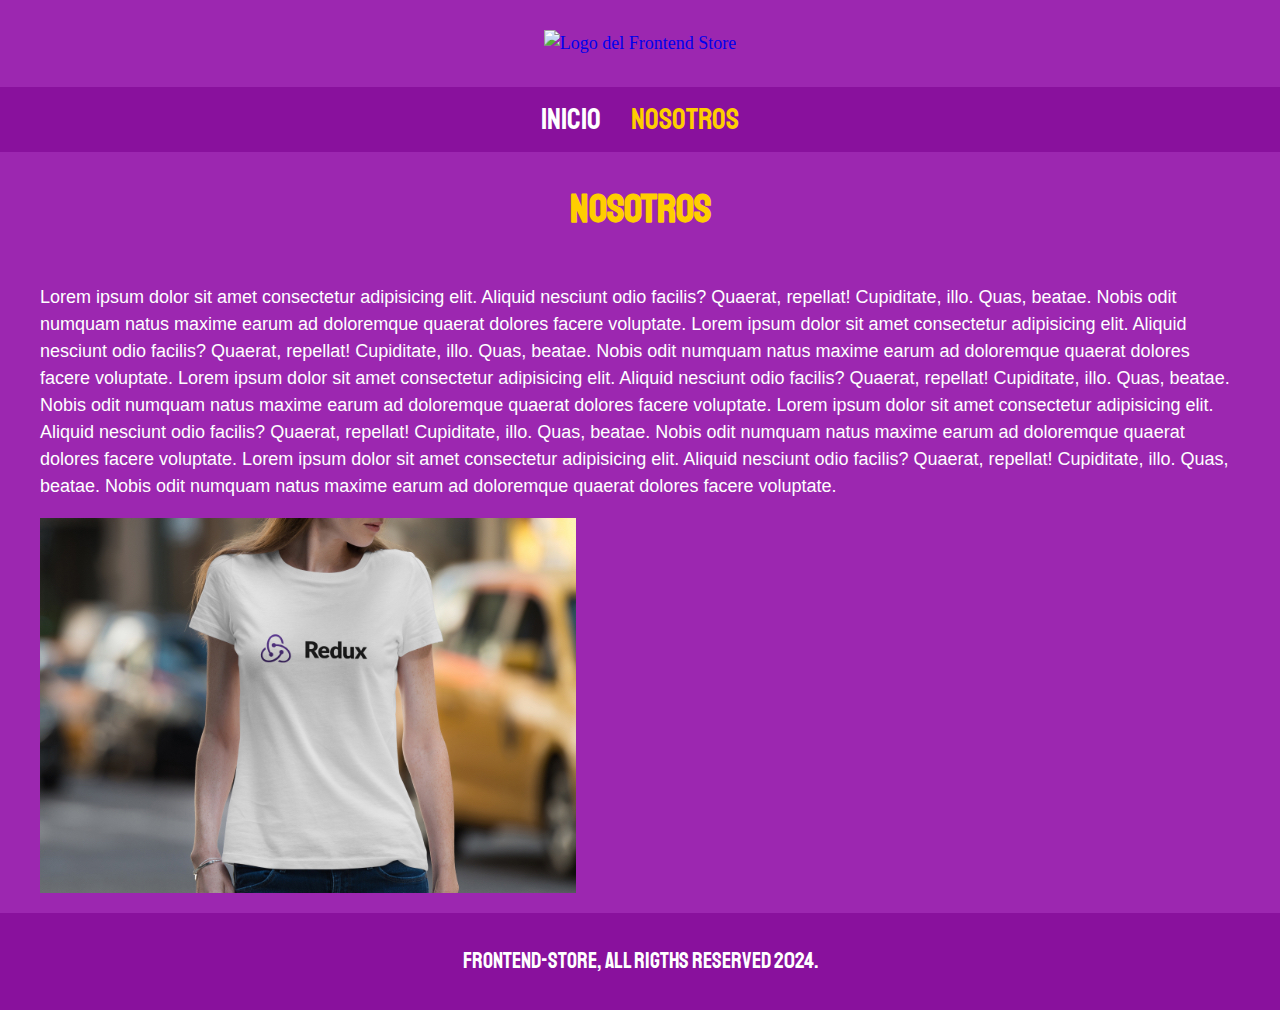
==== nosotros.html @ 9466d3d0 "se agregaron algunos archivos html y css, junto a algunos modificadores" ====
<!DOCTYPE html>
<html lang="en">
<head>
    <meta charset="UTF-8">
    <meta name="viewport" content="width=device-width, initial-scale=1.0">
    <link rel="stylesheet" href="CSS/normalice.css">
    <link rel="preconnect" href="https://fonts.googleapis.com">
    <link rel="preconnect" href="https://fonts.gstatic.com" crossorigin>
    <link href="https://fonts.googleapis.com/css2?family=Staatliches&display=swap" rel="stylesheet">    
    <link rel="stylesheet" href="CSS/styles.css">
    <title>FrontEnd Store</title>
</head>
<body>
    <header class="header">
        <a href="index.html">
            <img class="header__logo" src="IMG/logo.png" alt="Logo del Frontend Store">
        </a>
    </header>

    <nav class="navegacion">
        <a class="navegacion__link" href="index.html">Inicio</a>
        <a class="navegacion__link navegacion__link--active" href="nosotros.html">Nosotros</a>
    </nav>

    <main class="contenedor">
        <h1>Nosotros</h1>
        <div class="nosotros-grid">
            <p>Lorem ipsum dolor sit amet consectetur adipisicing elit. Aliquid nesciunt odio facilis? Quaerat, repellat! Cupiditate, illo. Quas, beatae. Nobis odit numquam natus maxime earum ad doloremque quaerat dolores facere voluptate.
                Lorem ipsum dolor sit amet consectetur adipisicing elit. Aliquid nesciunt odio facilis? Quaerat, repellat! Cupiditate, illo. Quas, beatae. Nobis odit numquam natus maxime earum ad doloremque quaerat dolores facere voluptate.
                Lorem ipsum dolor sit amet consectetur adipisicing elit. Aliquid nesciunt odio facilis? Quaerat, repellat! Cupiditate, illo. Quas, beatae. Nobis odit numquam natus maxime earum ad doloremque quaerat dolores facere voluptate.
                Lorem ipsum dolor sit amet consectetur adipisicing elit. Aliquid nesciunt odio facilis? Quaerat, repellat! Cupiditate, illo. Quas, beatae. Nobis odit numquam natus maxime earum ad doloremque quaerat dolores facere voluptate.
                Lorem ipsum dolor sit amet consectetur adipisicing elit. Aliquid nesciunt odio facilis? Quaerat, repellat! Cupiditate, illo. Quas, beatae. Nobis odit numquam natus maxime earum ad doloremque quaerat dolores facere voluptate.
            </p>
            <img src="img/nosotros.jpg" alt="nosotros-image">
        </div>
    </main>

    <footer class="footer">
        <p class="footer__text ">FrontEnd-Store, All Rigths Reserved 2024.</p>
    </footer>
    </body>
</html>
---- CSS/normalice.css ----
/*! normalize.css v8.0.1 | MIT License | github.com/necolas/normalize.css */

/* Document
========================================================================== */

/**
* 1. Correct the line height in all browsers.
* 2. Prevent adjustments of font size after orientation changes in iOS.
*/

html {
line-height: 1.15; /* 1 */
-webkit-text-size-adjust: 100%; /* 2 */
}

/* Sections
    ========================================================================== */

/**
* Remove the margin in all browsers.
*/

body {
margin: 0;
}

/**
* Render the `main` element consistently in IE.
*/

main {
display: block;
}

/**
* Correct the font size and margin on `h1` elements within `section` and
* `article` contexts in Chrome, Firefox, and Safari.
*/

h1 {
font-size: 2em;
margin: 0.67em 0;
}

/* Grouping content
    ========================================================================== */

/**
* 1. Add the correct box sizing in Firefox.
* 2. Show the overflow in Edge and IE.
*/

hr {
box-sizing: content-box; /* 1 */
height: 0; /* 1 */
overflow: visible; /* 2 */
}

/**
* 1. Correct the inheritance and scaling of font size in all browsers.
* 2. Correct the odd `em` font sizing in all browsers.
*/

pre {
font-family: monospace, monospace; /* 1 */
font-size: 1em; /* 2 */
}

/* Text-level semantics
    ========================================================================== */

/**
* Remove the gray background on active links in IE 10.
*/

a {
background-color: transparent;
}

/**
* 1. Remove the bottom border in Chrome 57-
* 2. Add the correct text decoration in Chrome, Edge, IE, Opera, and Safari.
*/

abbr[title] {
border-bottom: none; /* 1 */
text-decoration: underline; /* 2 */
text-decoration: underline dotted; /* 2 */
}

/**
* Add the correct font weight in Chrome, Edge, and Safari.
*/

b,
strong {
font-weight: bolder;
}

/**
* 1. Correct the inheritance and scaling of font size in all browsers.
* 2. Correct the odd `em` font sizing in all browsers.
*/

code,
kbd,
samp {
font-family: monospace, monospace; /* 1 */
font-size: 1em; /* 2 */
}

/**
* Add the correct font size in all browsers.
*/

small {
font-size: 80%;
}

/**
* Prevent `sub` and `sup` elements from affecting the line height in
* all browsers.
*/

sub,
sup {
font-size: 75%;
line-height: 0;
position: relative;
vertical-align: baseline;
}

sub {
bottom: -0.25em;
}

sup {
top: -0.5em;
}

/* Embedded content
    ========================================================================== */

/**
* Remove the border on images inside links in IE 10.
*/

img {
border-style: none;
}

/* Forms
    ========================================================================== */

/**
* 1. Change the font styles in all browsers.
* 2. Remove the margin in Firefox and Safari.
*/

button,
input,
optgroup,
select,
textarea {
font-family: inherit; /* 1 */
font-size: 100%; /* 1 */
line-height: 1.15; /* 1 */
margin: 0; /* 2 */
}

/**
* Show the overflow in IE.
* 1. Show the overflow in Edge.
*/

button,
input { /* 1 */
overflow: visible;
}

/**
* Remove the inheritance of text transform in Edge, Firefox, and IE.
* 1. Remove the inheritance of text transform in Firefox.
*/

button,
select { /* 1 */
text-transform: none;
}

/**
* Correct the inability to style clickable types in iOS and Safari.
*/

button,
[type="button"],
[type="reset"],
[type="submit"] {
-webkit-appearance: button;
}

/**
* Remove the inner border and padding in Firefox.
*/

button::-moz-focus-inner,
[type="button"]::-moz-focus-inner,
[type="reset"]::-moz-focus-inner,
[type="submit"]::-moz-focus-inner {
border-style: none;
padding: 0;
}

/**
* Restore the focus styles unset by the previous rule.
*/

button:-moz-focusring,
[type="button"]:-moz-focusring,
[type="reset"]:-moz-focusring,
[type="submit"]:-moz-focusring {
outline: 1px dotted ButtonText;
}

/**
* Correct the padding in Firefox.
*/

fieldset {
padding: 0.35em 0.75em 0.625em;
}

/**
* 1. Correct the text wrapping in Edge and IE.
* 2. Correct the color inheritance from `fieldset` elements in IE.
* 3. Remove the padding so developers are not caught out when they zero out
*    `fieldset` elements in all browsers.
*/

legend {
box-sizing: border-box; /* 1 */
color: inherit; /* 2 */
display: table; /* 1 */
max-width: 100%; /* 1 */
padding: 0; /* 3 */
white-space: normal; /* 1 */
}

/**
* Add the correct vertical alignment in Chrome, Firefox, and Opera.
*/

progress {
vertical-align: baseline;
}

/**
* Remove the default vertical scrollbar in IE 10+.
*/

textarea {
overflow: auto;
}

/**
* 1. Add the correct box sizing in IE 10.
* 2. Remove the padding in IE 10.
*/

[type="checkbox"],
[type="radio"] {
box-sizing: border-box; /* 1 */
padding: 0; /* 2 */
}

/**
* Correct the cursor style of increment and decrement buttons in Chrome.
*/

[type="number"]::-webkit-inner-spin-button,
[type="number"]::-webkit-outer-spin-button {
height: auto;
}

/**
* 1. Correct the odd appearance in Chrome and Safari.
* 2. Correct the outline style in Safari.
*/

[type="search"] {
-webkit-appearance: textfield; /* 1 */
outline-offset: -2px; /* 2 */
}

/**
* Remove the inner padding in Chrome and Safari on macOS.
*/

[type="search"]::-webkit-search-decoration {
-webkit-appearance: none;
}

/**
* 1. Correct the inability to style clickable types in iOS and Safari.
* 2. Change font properties to `inherit` in Safari.
*/

::-webkit-file-upload-button {
-webkit-appearance: button; /* 1 */
font: inherit; /* 2 */
}

/* Interactive
    ========================================================================== */

/*
* Add the correct display in Edge, IE 10+, and Firefox.
*/

details {
display: block;
}

/*
* Add the correct display in all browsers.
*/

summary {
display: list-item;
}

/* Misc
    ========================================================================== */

/**
* Add the correct display in IE 10+.
*/

template {
display: none;
}

/**
* Add the correct display in IE 10.
*/

[hidden] {
display: none;
}
---- CSS/styles.css ----
:root {
    --primaro: #9C27B0;
    --primario-obscuro: #89119D;
    --secundario: #FFCE00;
    --secundario-oscuro: rgb(233, 287, 2);
    --blanco: #FFF;
    --negro: #000;

    --font-default: 'Staatliches', sans-serif;
}



/* GLOBALES */
html {
    box-sizing: border-box;
    font-size: 62.5%;
}
  *, *:before, *:after {
    box-sizing: inherit;
}

body{
    background-color: var(--primaro);
    font-size: 1.8rem;
    line-height: 1.5;
}
p {
    font-size: 1.8rem;
    font-family: Arial, Helvetica, sans-serif;
    color: var(--blanco );
}
a {
    text-decoration: none;
}

img {
    max-width: 100%;
}

.contenedor {
    max-width: 120rem;
    margin: 0 auto;
}

h1, h2, h3 {
    text-align: center;
    color:var(--secundario);
    font-family: var(--font-default);
}

h1 {
    font-size: 4rem;
}

h2 {
    font-size: 3.2rem;
}

h3 {
    font-size: 2.4rem;
}
/* HEADER */

.header {
    display: flex;
    justify-content: center;
}

.header__logo {
    margin: 3rem 0;
}

.navegacion {
    background-color: var(--primario-obscuro);
    padding: 1rem 0;
    display: flex;
    justify-content: center;
    /* gap: 2rem; */
}

.navegacion__link{
    font-family: var(--font-default);
    color: var(--blanco);
    font-size: 3rem;
    margin-right: 3rem;
}
.navegacion__link--active,
.navegacion__link:hover {
    color: var(--secundario);
}
.navegacion__link:last-of-type{
    margin-right: 0;
}


/* BODY */
.grid {
    display: grid;
    grid-template-columns: repeat(2, 1fr);
    gap: 2rem;

}
@media (min-width: 768px) {
    .grid {
        display: grid;
        grid-template-columns: repeat(3, 1fr);
    }
}
/* GRID */

/* PRODUCTOS */
.producto {
    background-color: var(--primario-obscuro);
    padding: 1rem;
}

.producto__imagen {
    width: 100%;
}

.producto__informacion {

}

.producto__nombre {
    font-size: 4rem;
}
.producto__precio {
    font-size: 2.8rem;
    color: var(--secundario);
}

.producto__nombre,
.producto__precio {
    font-family: var(--font-default);
    margin: 1rem 0;
    text-align: center;
    line-height: 1.2rem;
}

/* GRAFICO */

.grafico {
    min-height: 30rem;
    background-repeat: no-repeat;
    background-size: cover;
    grid-column: 1 / 3;
}

.grafico--camisas {
    grid-row: 2 / 3;
    background-image: url(../img/grafico1.jpg);

}
.grafico--nodejs {
    background-image: url(../img/grafico2.jpg);
    grid-row:  8 / 9;
}
@media (min-width: 768px) {
    .grafico--nodejs {
        grid-row: 5 / 6;
        grid-column: 2 / 4;
        
    }
}

/* NOSOTROS */

.nosotros-grid {
    display: grid;
    grid-row: 1 / 3;
}
/* FOOTER */

.footer {
    background-color: var(--primario-obscuro);
    padding: 1rem 0;
    margin-top: 2rem;
}

.footer__text {
    font-family: var(--font-default);
    text-align: center;
    font-size: 2.2rem;
}
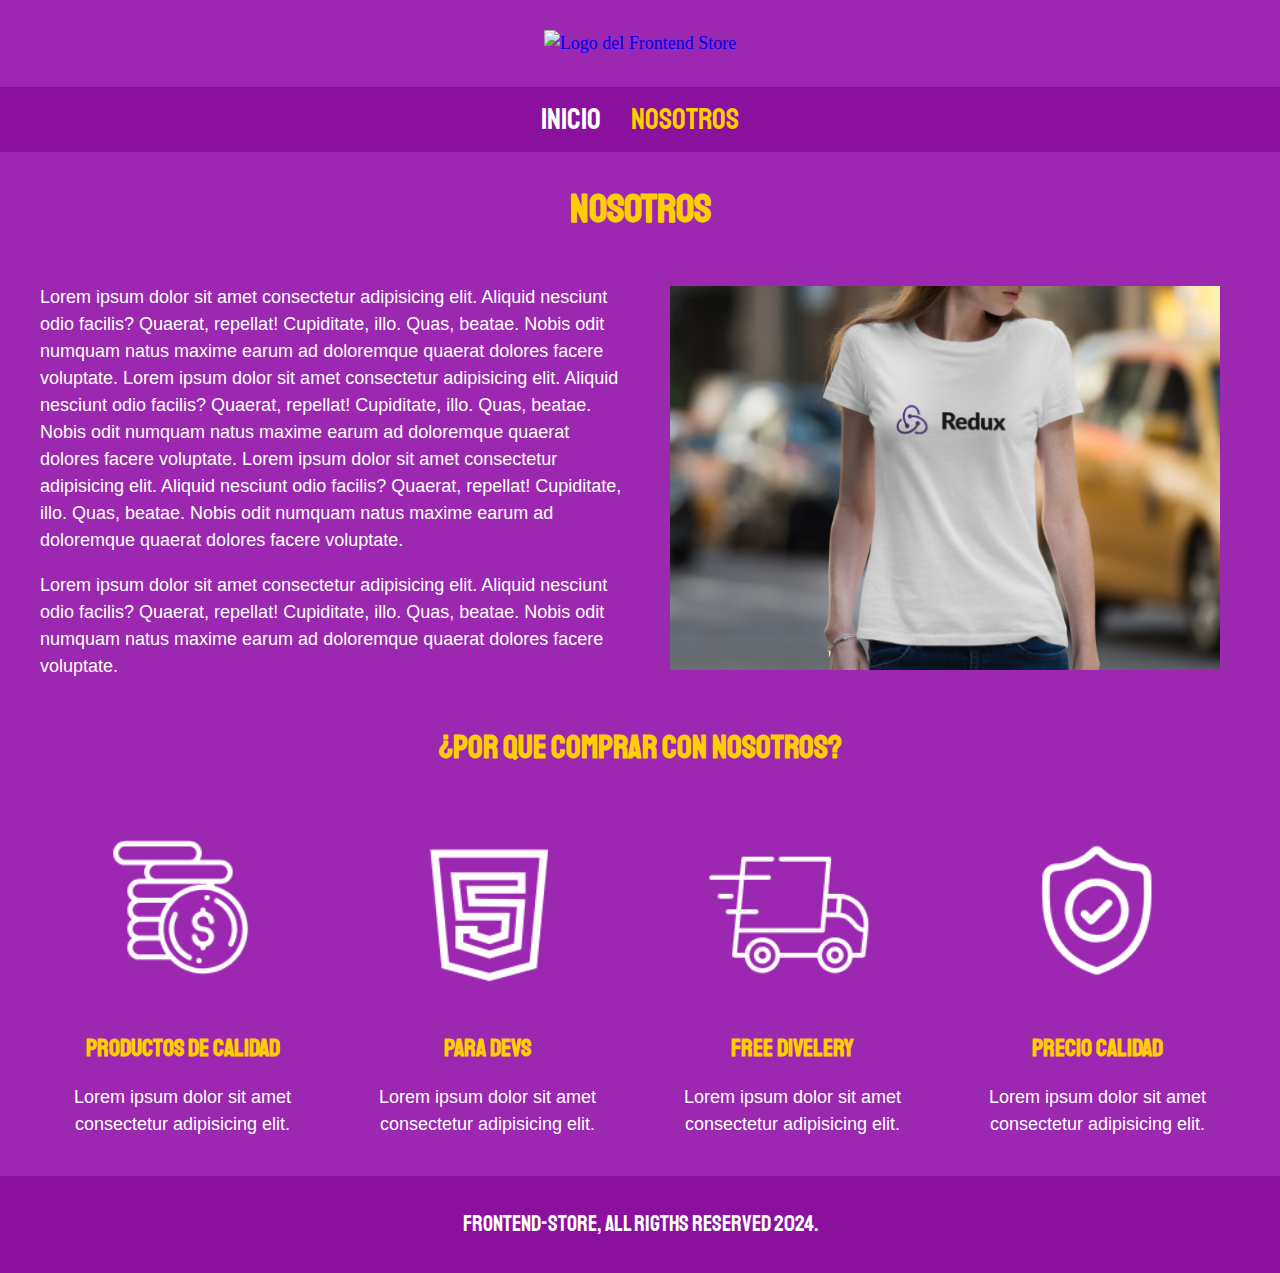
==== commit abc19311: "se agrego la pagina de nosotros y se finalizo la pagina de producto" ====
--- a/nosotros.html
+++ b/nosotros.html
@@ -24,17 +24,47 @@
 
     <main class="contenedor">
         <h1>Nosotros</h1>
-        <div class="nosotros-grid">
-            <p>Lorem ipsum dolor sit amet consectetur adipisicing elit. Aliquid nesciunt odio facilis? Quaerat, repellat! Cupiditate, illo. Quas, beatae. Nobis odit numquam natus maxime earum ad doloremque quaerat dolores facere voluptate.
-                Lorem ipsum dolor sit amet consectetur adipisicing elit. Aliquid nesciunt odio facilis? Quaerat, repellat! Cupiditate, illo. Quas, beatae. Nobis odit numquam natus maxime earum ad doloremque quaerat dolores facere voluptate.
-                Lorem ipsum dolor sit amet consectetur adipisicing elit. Aliquid nesciunt odio facilis? Quaerat, repellat! Cupiditate, illo. Quas, beatae. Nobis odit numquam natus maxime earum ad doloremque quaerat dolores facere voluptate.
-                Lorem ipsum dolor sit amet consectetur adipisicing elit. Aliquid nesciunt odio facilis? Quaerat, repellat! Cupiditate, illo. Quas, beatae. Nobis odit numquam natus maxime earum ad doloremque quaerat dolores facere voluptate.
-                Lorem ipsum dolor sit amet consectetur adipisicing elit. Aliquid nesciunt odio facilis? Quaerat, repellat! Cupiditate, illo. Quas, beatae. Nobis odit numquam natus maxime earum ad doloremque quaerat dolores facere voluptate.
-            </p>
-            <img src="img/nosotros.jpg" alt="nosotros-image">
+        <div class="nosotros">
+            <div class="nosotros__contenido">
+                <p>Lorem ipsum dolor sit amet consectetur adipisicing elit. Aliquid nesciunt odio facilis? Quaerat, repellat! Cupiditate, illo. Quas, beatae. Nobis odit numquam natus maxime earum ad doloremque quaerat dolores facere voluptate.
+                    Lorem ipsum dolor sit amet consectetur adipisicing elit. Aliquid nesciunt odio facilis? Quaerat, repellat! Cupiditate, illo. Quas, beatae. Nobis odit numquam natus maxime earum ad doloremque quaerat dolores facere voluptate.
+                    Lorem ipsum dolor sit amet consectetur adipisicing elit. Aliquid nesciunt odio facilis? Quaerat, repellat! Cupiditate, illo. Quas, beatae. Nobis odit numquam natus maxime earum ad doloremque quaerat dolores facere voluptate.
+                    
+                </p>
+                <p>
+                    Lorem ipsum dolor sit amet consectetur adipisicing elit. Aliquid nesciunt odio facilis? Quaerat, repellat! Cupiditate, illo. Quas, beatae. Nobis odit numquam natus maxime earum ad doloremque quaerat dolores facere voluptate.
+                </p>
+            </div>
+            
+            <img class="nosotros__imagen" src="img/nosotros.jpg" alt="nosotros imagen">
         </div>
     </main>
-
+    <section class="contenedor comprar">
+        <h2 class="contenedor__comprar">¿Por que comprar con nosotros?</h2>
+        <div class="bloques">
+            <div class="bloque">
+                <img class="bloque__imagen" src="img/icono_1.png" alt="porque comprar">
+                <h3 class="bloque__titulo">Productos de calidad</h3>
+                <p>Lorem ipsum dolor sit amet consectetur adipisicing elit. </p>
+            </div> <!-- bloque -->
+            <div class="bloque">
+                <img class="bloque__imagen" src="img/icono_2.png" alt="porque comprar">
+                <h3 class="bloque__titulo">Para devs</h3>
+                <p>Lorem ipsum dolor sit amet consectetur adipisicing elit. </p>
+            </div> <!-- bloque -->
+            <div class="bloque">
+                <img class="bloque__imagen" src="img/icono_3.png" alt="porque comprar">
+                <h3 class="bloque__titulo">Free Divelery</h3>
+                <p>Lorem ipsum dolor sit amet consectetur adipisicing elit. </p>
+            </div> <!-- bloque -->
+            <div class="bloque">
+                <img class="bloque__imagen" src="img/icono_4.png" alt="porque comprar">
+                <h3 class="bloque__titulo">Precio Calidad</h3>
+                <p>Lorem ipsum dolor sit amet consectetur adipisicing elit. </p>
+            </div> <!-- bloque -->
+        </div>
+        
+    </section>
     <footer class="footer">
         <p class="footer__text ">FrontEnd-Store, All Rigths Reserved 2024.</p>
     </footer>
--- a/CSS/styles.css
+++ b/CSS/styles.css
@@ -35,7 +35,7 @@
 }
 
 img {
-    max-width: 100%;
+    width: 100%;
 }
 
 .contenedor {
@@ -115,9 +115,6 @@
     padding: 1rem;
 }
 
-.producto__imagen {
-    width: 100%;
-}
 
 .producto__informacion {
 
@@ -167,12 +164,53 @@
 
 /* NOSOTROS */
 
-.nosotros-grid {
-    display: grid;
-    grid-row: 1 / 3;
+.nosotros {
+    display: grid;
+    grid-template-rows: repeat( 2, auto);
+    
+
+}
+
+@media (min-width: 768px) {
+    .nosotros{
+
+        grid-template-columns: repeat(2 , 1fr);
+        column-gap: 2rem;
+    }
+}
+
+.nosotros__contenido {
+
+}
+
+.nosotros__imagen {
+    grid-row: 1 / 2;
+    padding: 2rem;
+}
+@media (min-width: 768px) {
+    .nosotros__imagen{
+        grid-column: 2 / 3;
+    }
 }
 /* FOOTER */
 
+.bloques {
+    display: grid;
+    grid-template-columns: repeat(2, 1fr);
+    gap: 2rem;
+}
+@media (min-width: 768px) {
+    .bloques{
+        grid-template-columns: repeat(4, 1fr);
+    }
+}
+
+.bloque {
+    text-align: center;
+}
+.bloque__titulo {
+    margin: 0;
+}
 .footer {
     background-color: var(--primario-obscuro);
     padding: 1rem 0;
@@ -183,4 +221,50 @@
     font-family: var(--font-default);
     text-align: center;
     font-size: 2.2rem;
-}+}
+
+/* pagina del producto */
+
+@media (min-width: 768px) {
+    .camisa {
+        display: grid;
+        grid-template-columns: repeat(2 , 1fr);
+        column-gap: 5rem;
+    }   
+}
+
+.formulario {
+    display: grid;
+    grid-template-columns: repeat(2 , 1fr);
+    gap: 2rem;
+}
+
+.formulario__campo {
+    border-color: var(--primario-obscuro);
+    border-width: 1rem;
+    border-style: solid;
+
+    /* border: 1rem, solid, var(--primario-obscuro); */
+    background-color: var(--primaro);
+
+    color: var(--blanco);
+    font-family: var(--font-default);
+    font-size: 2.5rem;
+}
+
+.formulario__summit {
+    background-color: var(--secundario);
+    border: none;
+    font-size: 3rem;
+    font-family: var(--font-default);
+    padding: 2rem;
+    text-align: center;
+    transition: background-color .3s ease;
+    grid-column: 1 / 3 ;
+}
+
+.formulario__summit:hover{
+    font-size: 2.4rem;
+    cursor: pointer;
+    background-color: var(--secundario-oscuro);
+}
